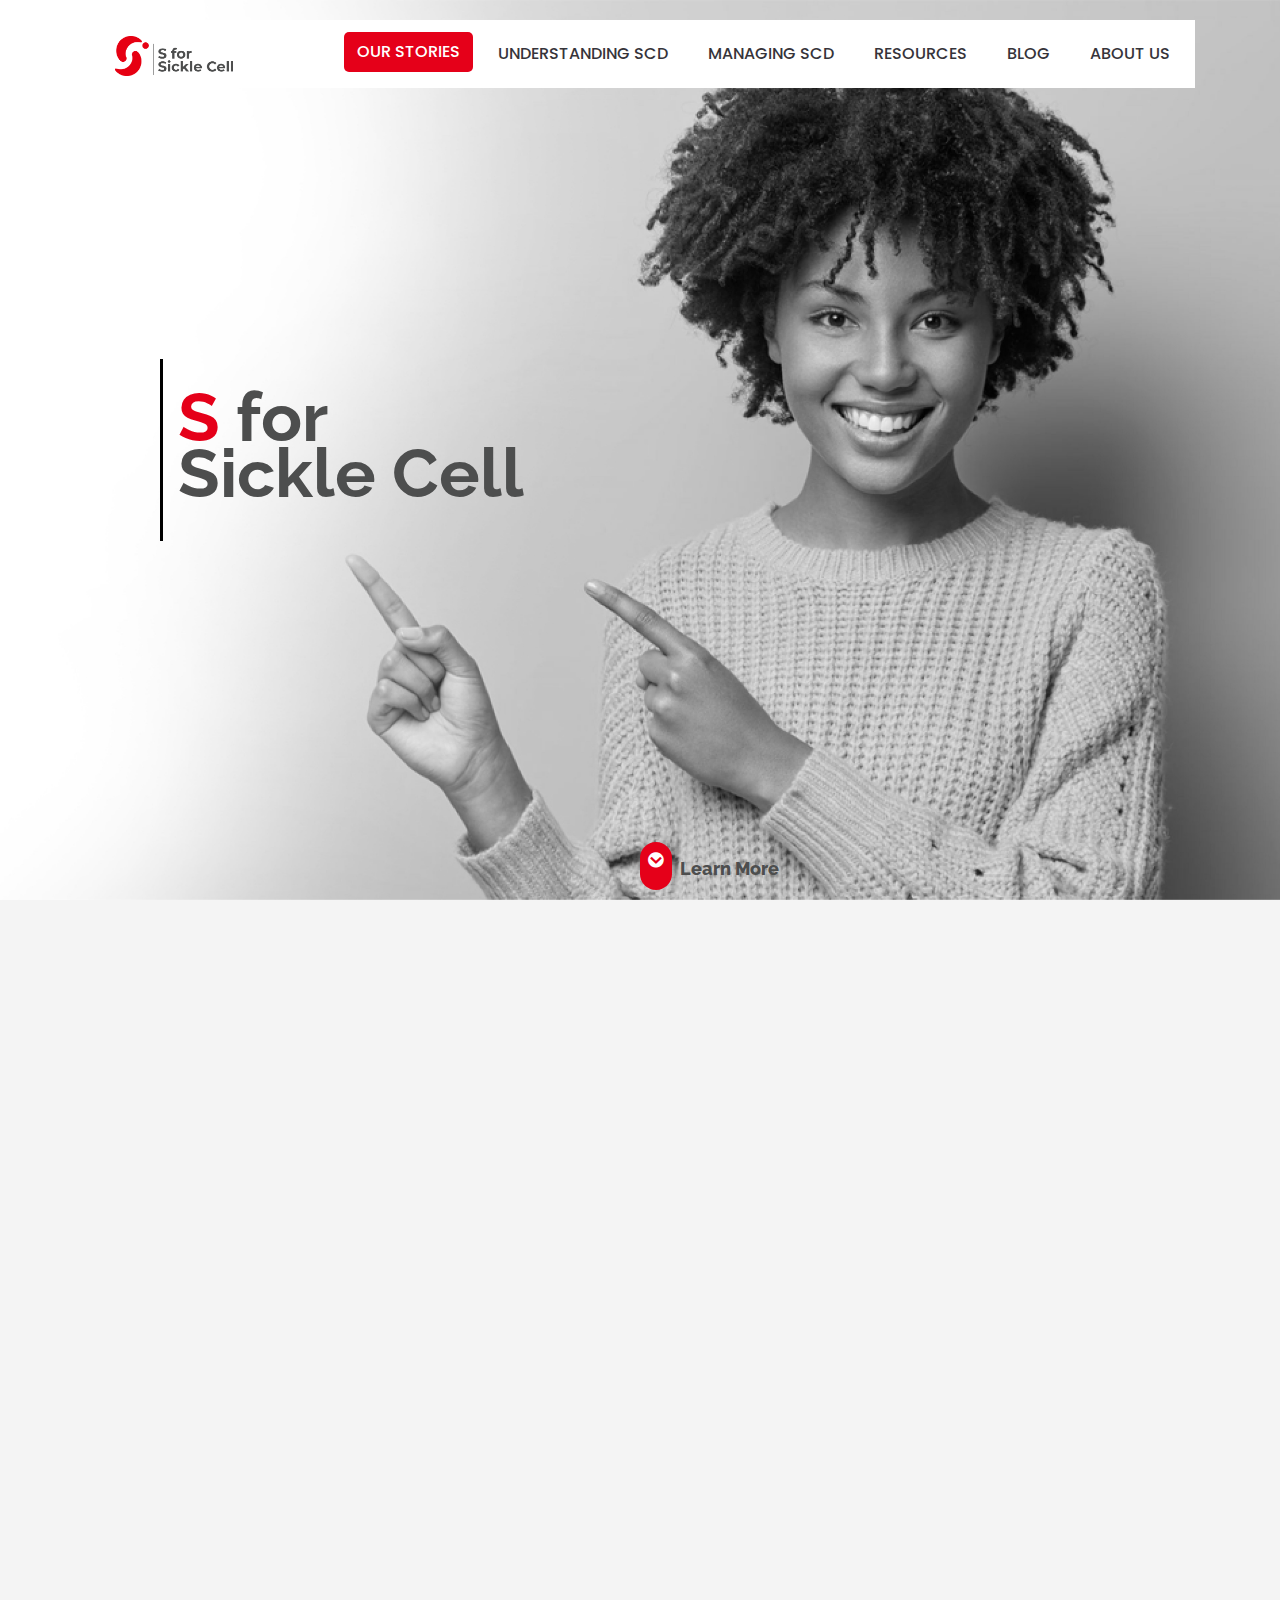
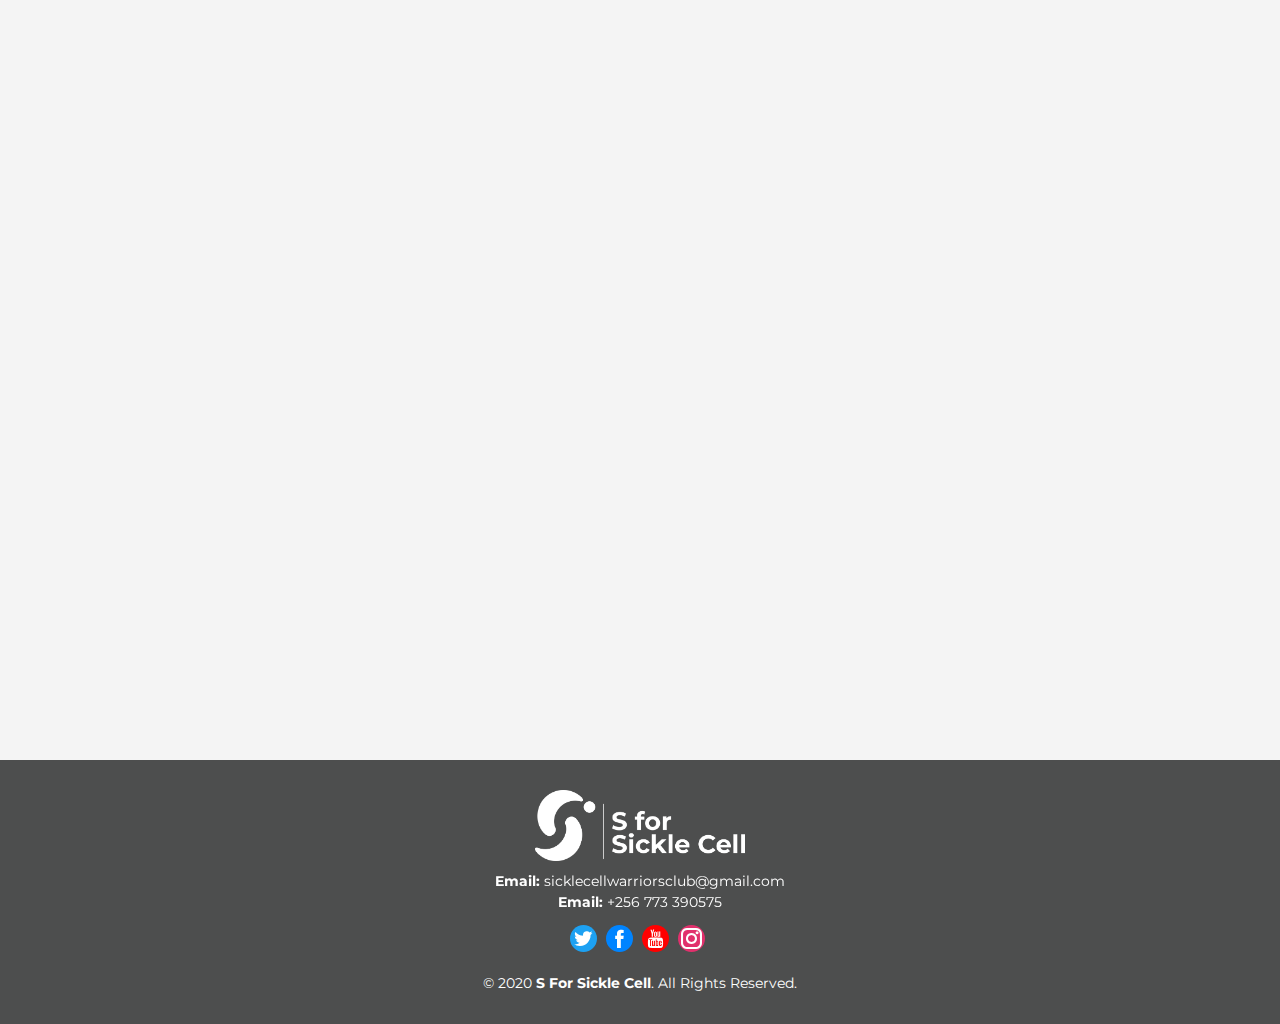
==== index.html @ 808633db "Ready" ====
<!DOCTYPE html>
<html lang="en">

<head>
  <meta charset="utf-8">
  <meta content="width=device-width, initial-scale=1.0" name="viewport">

  <title>S For Sickle Cell - Home</title>
  <meta content="" name="descriptison">
  <meta content="" name="keywords">

  <!-- Favicons -->
  <link href="assets/img/logo s-red.png" rel="icon">
  <link href="assets/img/logo s-red.png" rel="apple-touch-icon">

  <!-- Google Fonts -->
  <link href="https://fonts.googleapis.com/css?family=Open+Sans:300,300i,400,400i,600,600i,700,700i|Raleway:300,300i,400,400i,500,500i,600,600i,700,700i|Poppins:300,300i,400,400i,500,500i,600,600i,700,700i" rel="stylesheet">
  <link rel="preconnect" href="https://fonts.gstatic.com">
<link href="https://fonts.googleapis.com/css2?family=Montserrat&display=swap" rel="stylesheet">

  <!-- Vendor CSS Files -->
  <link href="assets/vendor/bootstrap/css/bootstrap.min.css" rel="stylesheet">
  <link href="assets/vendor/icofont/icofont.min.css" rel="stylesheet">
  <link href="assets/vendor/owl.carousel/assets/owl.carousel.min.css" rel="stylesheet">
  <link href="assets/vendor/boxicons/css/boxicons.min.css" rel="stylesheet">
  <link href="assets/vendor/venobox/venobox.css" rel="stylesheet">
  <link href="assets/vendor/aos/aos.css" rel="stylesheet">

  <!-- Template Main CSS File -->
  <link href="assets/css/style.css" rel="stylesheet">

</head>

<body>

  <!-- ======= Header ======= -->
  <header id="header" class="fixed-top d-flex align-items-center">
    <div class="container">
      <div class="header-container d-flex align-items-center">
        <div class="logo mr-auto">
          <!-- <h1 class="text-light"><a href="index.html"><span>Mkozi</span></a></h1> -->
          <!-- Uncomment below if you prefer to use an image logo -->
          <a href="index.html"><img src="assets/img/colour logo.png" alt="" class="img-fluid"></a>
        </div>

        <nav class="nav-menu d-none d-lg-block">
          <ul>
            <li class="active"><a href="index.html">Our Stories</a></li>
            <li><a href="understanding.html">Understanding SCD</a></li>
            <li><a href="managing.html">Managing SCD</a></li>
            <li><a href="resources.html">Resources</a></li>
            <li><a href="blog.html">Blog</a></li>
            <li><a href="about.html">About Us</a></li>            
          </ul>
        </nav><!-- .nav-menu -->
      </div><!-- End Header Container -->
    </div>
  </header><!-- End Header -->

  <!-- ======= Hero Section ======= -->
  <section id="hero" class="d-flex align-items-center">
    <div class="container d-flex flex-column align-items-left hero-title" data-aos="zoom-in" data-aos-delay="100">
      <h1><span style="color: #e50019;">S</span> for <br> Sickle Cell</h1>            
    </div>
    <h2>Learn More</h2>
    <a href="#our-story" class="btn-about text-center"><i class="icofont-circled-down"></i></a>
  </section><!-- End Hero -->

  <!-- ======= Stories Section ======= -->
  <section id="our-story" class="our-story">
    <div class="container" data-aos="fade-up">

      <div class="section-title">
        <h2>Our <br>Stories</h2>        
      </div>

     <div class="row">
       <div class="col-lg-4">
          <div class="card card-flip h-100">
              <div class="card-front text-white ">
                  <div class="card-body">                  
                      <img src="assets/img/Mask Group 43-cm.jpg" alt="">
                  </div>
              </div>
              <div class="card-back bg-white">
                  <div class="card-body">
                      <h3 class="card-title">Benjamin Madewo</h3>
                      <p class="card-text">Sickle cell is not always talked about.
                         Which means that sometimes even people who have it don’t 
                         know things about how their blood carries oxygen, why they 
                         get tired or feel pain. Here we summarize the…</p>
                      <a href="#" class="btn btn-outline-danger">Read More</a>
                      <a href="https://youtu.be/WWcG9gKqMuQ" class="venobox play-btn mb-4" data-vbtype="video"
                      data-autoplay="true"></a>
                      <p class="card-text text-center" style="text-decoration: underline;">Watch full story</p>
                  </div>
              </div>
          </div>
       </div>

       <div class="col-lg-4">
        <div class="card card-flip h-100">
            <div class="card-front text-white ">
                <div class="card-body">                  
                    <img src="assets/img/Mask Group 54-cm.jpg" alt="">
                </div>
            </div>
            <div class="card-back bg-white">
                <div class="card-body">
                    <h3 class="card-title">Back</h3>
                    <p class="card-text">Suprise this one has more more more more content on the back!</p>
                    <a href="#" class="btn btn-outline-danger">Read More</a>
                    <a href="https://youtu.be/WWcG9gKqMuQ" class="venobox play-btn mb-4" data-vbtype="video"
                      data-autoplay="true"></a>
                      <p class="card-text text-center" style="text-decoration: underline;">Watch full story</p>
                </div>
            </div>
        </div>
     </div>

          <div class="col-lg-4">
            <div class="card card-flip h-100">
                <div class="card-front text-white ">
                    <div class="card-body">                  
                        <img src="assets/img/Mask Group 48-cm.jpg" alt="">
                    </div>
                </div>
                <div class="card-back bg-white">
                    <div class="card-body">
                        <h3 class="card-title">Back</h3>
                        <p class="card-text">Suprise this one has more more more more content on the back!</p>
                        <a href="#" class="btn btn-outline-danger">Read More</a>
                        <a href="https://youtu.be/WWcG9gKqMuQ" class="venobox play-btn mb-4" data-vbtype="video"
                      data-autoplay="true"></a>
                      <p class="card-text text-center" style="text-decoration: underline;">Watch full story</p>
                    </div>
                </div>
            </div>
        </div>

            <div class="col-lg-4">
              <div class="card card-flip h-100">
                  <div class="card-front text-white ">
                      <div class="card-body">                  
                          <img src="assets/img/Mask Group 49-cm.jpg" alt="">
                      </div>
                  </div>
                  <div class="card-back bg-white">
                      <div class="card-body">
                          <h3 class="card-title">Back</h3>
                          <p class="card-text">Suprise this one has more more more more content on the back!</p>
                          <a href="#" class="btn btn-outline-danger">Read More</a>
                          <a href="https://youtu.be/WWcG9gKqMuQ" class="venobox play-btn mb-4" data-vbtype="video"
                      data-autoplay="true"></a>
                      <p class="card-text text-center" style="text-decoration: underline;">Watch full story</p>
                      </div>
                  </div>
              </div>
          </div>

          <div class="col-lg-4">
            <div class="card card-flip h-100">
                <div class="card-front text-white ">
                    <div class="card-body">                  
                        <img src="assets/img/Mask Group 46-cm.jpg" alt="">
                    </div>
                </div>
                <div class="card-back bg-white">
                    <div class="card-body">
                        <h3 class="card-title">Back</h3>
                        <p class="card-text">Suprise this one has more more more more content on the back!</p>
                        <a href="#" class="btn btn-outline-danger">Read More</a>
                        <a href="https://youtu.be/WWcG9gKqMuQ" class="venobox play-btn mb-4" data-vbtype="video"
                      data-autoplay="true"></a>
                      <p class="card-text text-center" style="text-decoration: underline;">Watch full story</p>
                    </div>
                </div>
            </div>
         </div>






     </div>


    </div>
  </section><!-- End Portfolio Section -->

  <!-- ======= Footer ======= -->
  <footer id="footer">
    <div class="container">
      <div class="footer-top">
        <div class="row justify-content-center">
          <div class="col-lg-4 col-sm-12">
            <img src="assets/img/White logo.png" alt="">
          </div>
        </div>

        <div class="row justify-content-center">
          <div class="col-lg-4 col-sm-12">
            <p><strong>Email:</strong> sicklecellwarriorsclub@gmail.com <br> 
              <strong>Email:</strong> +256 773 390575
            </p>        
          </div>
        </div>

        <div class="row justify-content-center">
          <div class="col-lg-4 col-sm-12">
            <i class="icofont-twitter"></i>
            <i class="icofont-facebook"></i>
            <i class="icofont-youtube"></i>
            <i class="icofont-instagram"></i>
          </div>
        </div>
        <br>
      </div>
      <div class="copyright">
        &copy; 2020 <strong><span>S For Sickle Cell</span></strong>. All Rights Reserved.
      </div>
      
    </div>
  </footer><!-- End  Footer -->

  <div id="preloader"></div>
  <a href="#" class="back-to-top"><i class="bx bx-up-arrow-alt"></i></a>

  <!-- Vendor JS Files -->
  <script src="assets/vendor/jquery/jquery.min.js"></script>
  <script src="assets/vendor/bootstrap/js/bootstrap.bundle.min.js"></script>
  <script src="assets/vendor/jquery.easing/jquery.easing.min.js"></script>
  <script src="assets/vendor/php-email-form/validate.js"></script>
  <script src="assets/vendor/waypoints/jquery.waypoints.min.js"></script>
  <script src="assets/vendor/counterup/counterup.min.js"></script>
  <script src="assets/vendor/owl.carousel/owl.carousel.min.js"></script>
  <script src="assets/vendor/isotope-layout/isotope.pkgd.min.js"></script>
  <script src="assets/vendor/venobox/venobox.min.js"></script>
  <script src="assets/vendor/aos/aos.js"></script>

  <!-- Template Main JS File -->
  <script src="assets/js/main.js"></script>

  <!--Start of Tawk.to Script-->
<script type="text/javascript">
  var Tawk_API=Tawk_API||{}, Tawk_LoadStart=new Date();
  (function(){
  var s1=document.createElement("script"),s0=document.getElementsByTagName("script")[0];
  s1.async=true;
  s1.src='https://embed.tawk.to/60366c151c1c2a130d61fd31/1eva9ceed';
  s1.charset='UTF-8';
  s1.setAttribute('crossorigin','*');
  s0.parentNode.insertBefore(s1,s0);
  })();
  </script>
  <!--End of Tawk.to Script-->

</body>

</html>
---- assets/vendor/venobox/venobox.css ----
/* ------ venobox.css --------*/
.vbox-overlay *, .vbox-overlay *:before, .vbox-overlay *:after{
    -webkit-backface-visibility: hidden;
    -webkit-box-sizing:border-box;
    -moz-box-sizing:border-box;
    box-sizing:border-box;
}
.vbox-overlay * { 
    -webkit-backface-visibility: visible;
    backface-visibility: visible;
}
.vbox-overlay{
    display: -webkit-flex;
    display: flex;
    -webkit-flex-direction: column;
    flex-direction: column;
    -webkit-justify-content: center;
    justify-content: center;
    -webkit-align-items: center;
    align-items: center;
    position: fixed;
    left: 0;
    top: 0;
    bottom: 0;
    right: 0;
    z-index: 999999;
}

/* ----- navigation ----- */
.vbox-title{
    width: 100%;
    height: 40px;
    float: left;
    text-align: center;
    line-height: 28px;
    font-size: 12px;
    padding: 6px 50px;
    overflow: hidden;
    position: fixed;
    display: none;
    left: 0;
    z-index: 89;
}
.vbox-close{
    cursor: pointer;
    position: fixed;
    top: -1px;
    right: 0;
    width: 50px;
    height: 40px;
    padding: 6px;
    display: block;
    background-position:10px center;
    overflow: hidden;
    font-size: 24px;
    line-height: 1;
    text-align: center;
    z-index: 99;
}
.vbox-left{
    cursor: pointer;
    position: fixed;
    left: 0;
    height: 40px;
    overflow: hidden;
    line-height: 28px;
    font-size: 12px;
    z-index: 99;
    display: flex;
    align-items:center;
}
.vbox-num{
    display: inline-block;
    margin: 6px 0 6px 15px;
}
/* ----- Social share ----- */
.vbox-share{
    line-height: 28px;
    font-size: 12px;
    overflow: hidden;
    position: fixed;
    left: 0;
    z-index: 98;
    display: flex;
    align-items:center;
    justify-content: center;
    width: 100%;
    text-align: center;
}
.vbox-share svg{
    max-height: 28px;
    width: 28px;
    z-index: 10;
    margin-left: 12px;
    margin-top: 6px;
    margin-bottom: 6px;
    vertical-align: middle;
}


/* ----- navigation ARROWS ----- */
.vbox-next, .vbox-prev{
    position: fixed;
    top: 50%;
    margin-top: -15px;
    overflow: hidden;
    cursor: pointer;
    display: block;
    width: 45px;
    height: 45px;
    z-index: 99;
}
.vbox-next span, .vbox-prev span{
    position: relative;
    width: 20px;
    height: 20px;
    border: 2px solid transparent;
    border-top-color: #B6B6B6;
    border-right-color: #B6B6B6;
    text-indent: -100px;
    position: absolute;
    top: 8px;
    display: block;
}
.vbox-prev{
    left: 15px;
}
.vbox-next{
    right: 15px;
}
.vbox-prev span{
    left: 10px;
    -ms-transform: rotate(-135deg);
    -webkit-transform: rotate(-135deg);
    transform: rotate(-135deg);
}
.vbox-next span{
    -ms-transform: rotate(45deg);
    -webkit-transform: rotate(45deg);
    transform: rotate(45deg);
    right: 10px;
}
/* ------- inline window ------ */
.vbox-inline{
    width: 420px;
    height: 315px;
    height: 70vh;
    padding: 10px;
    background: #fff;
    margin: 0 auto;
    overflow: auto;
    text-align: left;
}
/* ------- Video & iFrames window ------ */
.venoframe{
    max-width: 100%;
    width: 100%;
    border: none;
    width: 100%;
    height: 260px;
    height: 70vh;
}
.venoframe.vbvid{
    height: 260px;
}
@media (min-width: 768px) {
    .venoframe, .vbox-inline{
        width: 90%;
        height: 360px;
        height: 70vh;
    }
    .venoframe.vbvid{
        width: 640px;
        height: 360px;
    }
}
@media (min-width: 992px) {
    .venoframe, .vbox-inline{
        max-width: 1200px;
        width: 80%;
        height: 540px;
        height: 70vh;
    }
    .venoframe.vbvid{
        width: 960px;
        height: 540px;
    }
}
/* 
Please do NOT edit this part! 
or at least read this note: http://i.imgur.com/7C0ws9e.gif
*/
.vbox-open{
    overflow: hidden;
}
.vbox-container{
    position: absolute;
    left: 0;
    right: 0;
    top: 0;
    bottom: 0;
    overflow-x: hidden;
    overflow-y: scroll;
    overflow-scrolling: touch;
    -webkit-overflow-scrolling: touch;
    z-index: 20;
    max-height: 100%;

}

.vbox-content{
    text-align: center;
    float: left;
    width: 100%;
    position: relative;
    overflow: hidden;
    padding: 20px 4%;
}
.vbox-container img{
    max-width: 100%;
    height: auto;
}
.vbox-figlio{
    box-shadow: 0 0 12px rgba(0,0,0,0.19), 0 6px 6px rgba(0,0,0,0.23);
    max-width: 100%;
    text-align: initial;
}
img.vbox-figlio{
    -webkit-user-select: none;
-khtml-user-select: none;
-moz-user-select: none;
-o-user-select: none;
user-select: none;
}
.vbox-content.swipe-left{
    margin-left: -200px !important;
}
.vbox-content.swipe-right{
    margin-left: 200px !important;
}
.vbox-animated{
    webkit-transition: margin 300ms ease-out;
    transition: margin 300ms ease-out;
}

/* ---------- preloader ----------
 * SPINKIT 
 * http://tobiasahlin.com/spinkit/
-------------------------------- */
.sk-double-bounce,.sk-rotating-plane{width:40px;height:40px;margin:40px auto}.sk-rotating-plane{background-color:#333;-webkit-animation:sk-rotatePlane 1.2s infinite ease-in-out;animation:sk-rotatePlane 1.2s infinite ease-in-out}@-webkit-keyframes sk-rotatePlane{0%{-webkit-transform:perspective(120px) rotateX(0) rotateY(0);transform:perspective(120px) rotateX(0) rotateY(0)}50%{-webkit-transform:perspective(120px) rotateX(-180.1deg) rotateY(0);transform:perspective(120px) rotateX(-180.1deg) rotateY(0)}100%{-webkit-transform:perspective(120px) rotateX(-180deg) rotateY(-179.9deg);transform:perspective(120px) rotateX(-180deg) rotateY(-179.9deg)}}@keyframes sk-rotatePlane{0%{-webkit-transform:perspective(120px) rotateX(0) rotateY(0);transform:perspective(120px) rotateX(0) rotateY(0)}50%{-webkit-transform:perspective(120px) rotateX(-180.1deg) rotateY(0);transform:perspective(120px) rotateX(-180.1deg) rotateY(0)}100%{-webkit-transform:perspective(120px) rotateX(-180deg) rotateY(-179.9deg);transform:perspective(120px) rotateX(-180deg) rotateY(-179.9deg)}}.sk-double-bounce{position:relative}.sk-double-bounce .sk-child{width:100%;height:100%;border-radius:50%;background-color:#333;opacity:.6;position:absolute;top:0;left:0;-webkit-animation:sk-doubleBounce 2s infinite ease-in-out;animation:sk-doubleBounce 2s infinite ease-in-out}.sk-chasing-dots .sk-child,.sk-spinner-pulse,.sk-three-bounce .sk-child{background-color:#333;border-radius:100%}.sk-double-bounce .sk-double-bounce2{-webkit-animation-delay:-1s;animation-delay:-1s}@-webkit-keyframes sk-doubleBounce{0%,100%{-webkit-transform:scale(0);transform:scale(0)}50%{-webkit-transform:scale(1);transform:scale(1)}}@keyframes sk-doubleBounce{0%,100%{-webkit-transform:scale(0);transform:scale(0)}50%{-webkit-transform:scale(1);transform:scale(1)}}.sk-wave{margin:40px auto;width:50px;height:40px;text-align:center;font-size:10px}.sk-wave .sk-rect{background-color:#333;height:100%;width:6px;display:inline-block;-webkit-animation:sk-waveStretchDelay 1.2s infinite ease-in-out;animation:sk-waveStretchDelay 1.2s infinite ease-in-out}.sk-wave .sk-rect1{-webkit-animation-delay:-1.2s;animation-delay:-1.2s}.sk-wave .sk-rect2{-webkit-animation-delay:-1.1s;animation-delay:-1.1s}.sk-wave .sk-rect3{-webkit-animation-delay:-1s;animation-delay:-1s}.sk-wave .sk-rect4{-webkit-animation-delay:-.9s;animation-delay:-.9s}.sk-wave .sk-rect5{-webkit-animation-delay:-.8s;animation-delay:-.8s}@-webkit-keyframes sk-waveStretchDelay{0%,100%,40%{-webkit-transform:scaleY(.4);transform:scaleY(.4)}20%{-webkit-transform:scaleY(1);transform:scaleY(1)}}@keyframes sk-waveStretchDelay{0%,100%,40%{-webkit-transform:scaleY(.4);transform:scaleY(.4)}20%{-webkit-transform:scaleY(1);transform:scaleY(1)}}.sk-wandering-cubes{margin:40px auto;width:40px;height:40px;position:relative}.sk-wandering-cubes .sk-cube{background-color:#333;width:10px;height:10px;position:absolute;top:0;left:0;-webkit-animation:sk-wanderingCube 1.8s ease-in-out -1.8s infinite both;animation:sk-wanderingCube 1.8s ease-in-out -1.8s infinite both}.sk-chasing-dots,.sk-spinner-pulse{width:40px;height:40px;margin:40px auto}.sk-wandering-cubes .sk-cube2{-webkit-animation-delay:-.9s;animation-delay:-.9s}@-webkit-keyframes sk-wanderingCube{0%{-webkit-transform:rotate(0);transform:rotate(0)}25%{-webkit-transform:translateX(30px) rotate(-90deg) scale(.5);transform:translateX(30px) rotate(-90deg) scale(.5)}50%{-webkit-transform:translateX(30px) translateY(30px) rotate(-179deg);transform:translateX(30px) translateY(30px) rotate(-179deg)}50.1%{-webkit-transform:translateX(30px) translateY(30px) rotate(-180deg);transform:translateX(30px) translateY(30px) rotate(-180deg)}75%{-webkit-transform:translateX(0) translateY(30px) rotate(-270deg) scale(.5);transform:translateX(0) translateY(30px) rotate(-270deg) scale(.5)}100%{-webkit-transform:rotate(-360deg);transform:rotate(-360deg)}}@keyframes sk-wanderingCube{0%{-webkit-transform:rotate(0);transform:rotate(0)}25%{-webkit-transform:translateX(30px) rotate(-90deg) scale(.5);transform:translateX(30px) rotate(-90deg) scale(.5)}50%{-webkit-transform:translateX(30px) translateY(30px) rotate(-179deg);transform:translateX(30px) translateY(30px) rotate(-179deg)}50.1%{-webkit-transform:translateX(30px) translateY(30px) rotate(-180deg);transform:translateX(30px) translateY(30px) rotate(-180deg)}75%{-webkit-transform:translateX(0) translateY(30px) rotate(-270deg) scale(.5);transform:translateX(0) translateY(30px) rotate(-270deg) scale(.5)}100%{-webkit-transform:rotate(-360deg);transform:rotate(-360deg)}}.sk-spinner-pulse{-webkit-animation:sk-pulseScaleOut 1s infinite ease-in-out;animation:sk-pulseScaleOut 1s infinite ease-in-out}@-webkit-keyframes sk-pulseScaleOut{0%{-webkit-transform:scale(0);transform:scale(0)}100%{-webkit-transform:scale(1);transform:scale(1);opacity:0}}@keyframes sk-pulseScaleOut{0%{-webkit-transform:scale(0);transform:scale(0)}100%{-webkit-transform:scale(1);transform:scale(1);opacity:0}}.sk-chasing-dots{position:relative;text-align:center;-webkit-animation:sk-chasingDotsRotate 2s infinite linear;animation:sk-chasingDotsRotate 2s infinite linear}.sk-chasing-dots .sk-child{width:60%;height:60%;display:inline-block;position:absolute;top:0;-webkit-animation:sk-chasingDotsBounce 2s infinite ease-in-out;animation:sk-chasingDotsBounce 2s infinite ease-in-out}.sk-chasing-dots .sk-dot2{top:auto;bottom:0;-webkit-animation-delay:-1s;animation-delay:-1s}@-webkit-keyframes sk-chasingDotsRotate{100%{-webkit-transform:rotate(360deg);transform:rotate(360deg)}}@keyframes sk-chasingDotsRotate{100%{-webkit-transform:rotate(360deg);transform:rotate(360deg)}}@-webkit-keyframes sk-chasingDotsBounce{0%,100%{-webkit-transform:scale(0);transform:scale(0)}50%{-webkit-transform:scale(1);transform:scale(1)}}@keyframes sk-chasingDotsBounce{0%,100%{-webkit-transform:scale(0);transform:scale(0)}50%{-webkit-transform:scale(1);transform:scale(1)}}.sk-three-bounce{margin:40px auto;width:80px;text-align:center}.sk-three-bounce .sk-child{width:20px;height:20px;display:inline-block;-webkit-animation:sk-three-bounce 1.4s ease-in-out 0s infinite both;animation:sk-three-bounce 1.4s ease-in-out 0s infinite both}.sk-circle .sk-child:before,.sk-fading-circle .sk-circle:before{display:block;border-radius:100%;content:'';background-color:#333}.sk-three-bounce .sk-bounce1{-webkit-animation-delay:-.32s;animation-delay:-.32s}.sk-three-bounce .sk-bounce2{-webkit-animation-delay:-.16s;animation-delay:-.16s}@-webkit-keyframes sk-three-bounce{0%,100%,80%{-webkit-transform:scale(0);transform:scale(0)}40%{-webkit-transform:scale(1);transform:scale(1)}}@keyframes sk-three-bounce{0%,100%,80%{-webkit-transform:scale(0);transform:scale(0)}40%{-webkit-transform:scale(1);transform:scale(1)}}.sk-circle{margin:40px auto;width:40px;height:40px;position:relative}.sk-circle .sk-child{width:100%;height:100%;position:absolute;left:0;top:0}.sk-circle .sk-child:before{margin:0 auto;width:15%;height:15%;-webkit-animation:sk-circleBounceDelay 1.2s infinite ease-in-out both;animation:sk-circleBounceDelay 1.2s infinite ease-in-out both}.sk-circle .sk-circle2{-webkit-transform:rotate(30deg);-ms-transform:rotate(30deg);transform:rotate(30deg)}.sk-circle .sk-circle3{-webkit-transform:rotate(60deg);-ms-transform:rotate(60deg);transform:rotate(60deg)}.sk-circle .sk-circle4{-webkit-transform:rotate(90deg);-ms-transform:rotate(90deg);transform:rotate(90deg)}.sk-circle .sk-circle5{-webkit-transform:rotate(120deg);-ms-transform:rotate(120deg);transform:rotate(120deg)}.sk-circle .sk-circle6{-webkit-transform:rotate(150deg);-ms-transform:rotate(150deg);transform:rotate(150deg)}.sk-circle .sk-circle7{-webkit-transform:rotate(180deg);-ms-transform:rotate(180deg);transform:rotate(180deg)}.sk-circle .sk-circle8{-webkit-transform:rotate(210deg);-ms-transform:rotate(210deg);transform:rotate(210deg)}.sk-circle .sk-circle9{-webkit-transform:rotate(240deg);-ms-transform:rotate(240deg);transform:rotate(240deg)}.sk-circle .sk-circle10{-webkit-transform:rotate(270deg);-ms-transform:rotate(270deg);transform:rotate(270deg)}.sk-circle .sk-circle11{-webkit-transform:rotate(300deg);-ms-transform:rotate(300deg);transform:rotate(300deg)}.sk-circle .sk-circle12{-webkit-transform:rotate(330deg);-ms-transform:rotate(330deg);transform:rotate(330deg)}.sk-circle .sk-circle2:before{-webkit-animation-delay:-1.1s;animation-delay:-1.1s}.sk-circle .sk-circle3:before{-webkit-animation-delay:-1s;animation-delay:-1s}.sk-circle .sk-circle4:before{-webkit-animation-delay:-.9s;animation-delay:-.9s}.sk-circle .sk-circle5:before{-webkit-animation-delay:-.8s;animation-delay:-.8s}.sk-circle .sk-circle6:before{-webkit-animation-delay:-.7s;animation-delay:-.7s}.sk-circle .sk-circle7:before{-webkit-animation-delay:-.6s;animation-delay:-.6s}.sk-circle .sk-circle8:before{-webkit-animation-delay:-.5s;animation-delay:-.5s}.sk-circle .sk-circle9:before{-webkit-animation-delay:-.4s;animation-delay:-.4s}.sk-circle .sk-circle10:before{-webkit-animation-delay:-.3s;animation-delay:-.3s}.sk-circle .sk-circle11:before{-webkit-animation-delay:-.2s;animation-delay:-.2s}.sk-circle .sk-circle12:before{-webkit-animation-delay:-.1s;animation-delay:-.1s}@-webkit-keyframes sk-circleBounceDelay{0%,100%,80%{-webkit-transform:scale(0);transform:scale(0)}40%{-webkit-transform:scale(1);transform:scale(1)}}@keyframes sk-circleBounceDelay{0%,100%,80%{-webkit-transform:scale(0);transform:scale(0)}40%{-webkit-transform:scale(1);transform:scale(1)}}.sk-cube-grid{width:40px;height:40px;margin:40px auto}.sk-cube-grid .sk-cube{width:33.33%;height:33.33%;background-color:#333;float:left;-webkit-animation:sk-cubeGridScaleDelay 1.3s infinite ease-in-out;animation:sk-cubeGridScaleDelay 1.3s infinite ease-in-out}.sk-cube-grid .sk-cube1{-webkit-animation-delay:.2s;animation-delay:.2s}.sk-cube-grid .sk-cube2{-webkit-animation-delay:.3s;animation-delay:.3s}.sk-cube-grid .sk-cube3{-webkit-animation-delay:.4s;animation-delay:.4s}.sk-cube-grid .sk-cube4{-webkit-animation-delay:.1s;animation-delay:.1s}.sk-cube-grid .sk-cube5{-webkit-animation-delay:.2s;animation-delay:.2s}.sk-cube-grid .sk-cube6{-webkit-animation-delay:.3s;animation-delay:.3s}.sk-cube-grid .sk-cube7{-webkit-animation-delay:0ms;animation-delay:0ms}.sk-cube-grid .sk-cube8{-webkit-animation-delay:.1s;animation-delay:.1s}.sk-cube-grid .sk-cube9{-webkit-animation-delay:.2s;animation-delay:.2s}@-webkit-keyframes sk-cubeGridScaleDelay{0%,100%,70%{-webkit-transform:scale3D(1,1,1);transform:scale3D(1,1,1)}35%{-webkit-transform:scale3D(0,0,1);transform:scale3D(0,0,1)}}@keyframes sk-cubeGridScaleDelay{0%,100%,70%{-webkit-transform:scale3D(1,1,1);transform:scale3D(1,1,1)}35%{-webkit-transform:scale3D(0,0,1);transform:scale3D(0,0,1)}}.sk-fading-circle{margin:40px auto;width:40px;height:40px;position:relative}.sk-fading-circle .sk-circle{width:100%;height:100%;position:absolute;left:0;top:0}.sk-fading-circle .sk-circle:before{margin:0 auto;width:15%;height:15%;-webkit-animation:sk-circleFadeDelay 1.2s infinite ease-in-out both;animation:sk-circleFadeDelay 1.2s infinite ease-in-out both}.sk-fading-circle .sk-circle2{-webkit-transform:rotate(30deg);-ms-transform:rotate(30deg);transform:rotate(30deg)}.sk-fading-circle .sk-circle3{-webkit-transform:rotate(60deg);-ms-transform:rotate(60deg);transform:rotate(60deg)}.sk-fading-circle .sk-circle4{-webkit-transform:rotate(90deg);-ms-transform:rotate(90deg);transform:rotate(90deg)}.sk-fading-circle .sk-circle5{-webkit-transform:rotate(120deg);-ms-transform:rotate(120deg);transform:rotate(120deg)}.sk-fading-circle .sk-circle6{-webkit-transform:rotate(150deg);-ms-transform:rotate(150deg);transform:rotate(150deg)}.sk-fading-circle .sk-circle7{-webkit-transform:rotate(180deg);-ms-transform:rotate(180deg);transform:rotate(180deg)}.sk-fading-circle .sk-circle8{-webkit-transform:rotate(210deg);-ms-transform:rotate(210deg);transform:rotate(210deg)}.sk-fading-circle .sk-circle9{-webkit-transform:rotate(240deg);-ms-transform:rotate(240deg);transform:rotate(240deg)}.sk-fading-circle .sk-circle10{-webkit-transform:rotate(270deg);-ms-transform:rotate(270deg);transform:rotate(270deg)}.sk-fading-circle .sk-circle11{-webkit-transform:rotate(300deg);-ms-transform:rotate(300deg);transform:rotate(300deg)}.sk-fading-circle .sk-circle12{-webkit-transform:rotate(330deg);-ms-transform:rotate(330deg);transform:rotate(330deg)}.sk-fading-circle .sk-circle2:before{-webkit-animation-delay:-1.1s;animation-delay:-1.1s}.sk-fading-circle .sk-circle3:before{-webkit-animation-delay:-1s;animation-delay:-1s}.sk-fading-circle .sk-circle4:before{-webkit-animation-delay:-.9s;animation-delay:-.9s}.sk-fading-circle .sk-circle5:before{-webkit-animation-delay:-.8s;animation-delay:-.8s}.sk-fading-circle .sk-circle6:before{-webkit-animation-delay:-.7s;animation-delay:-.7s}.sk-fading-circle .sk-circle7:before{-webkit-animation-delay:-.6s;animation-delay:-.6s}.sk-fading-circle .sk-circle8:before{-webkit-animation-delay:-.5s;animation-delay:-.5s}.sk-fading-circle .sk-circle9:before{-webkit-animation-delay:-.4s;animation-delay:-.4s}.sk-fading-circle .sk-circle10:before{-webkit-animation-delay:-.3s;animation-delay:-.3s}.sk-fading-circle .sk-circle11:before{-webkit-animation-delay:-.2s;animation-delay:-.2s}.sk-fading-circle .sk-circle12:before{-webkit-animation-delay:-.1s;animation-delay:-.1s}@-webkit-keyframes sk-circleFadeDelay{0%,100%,39%{opacity:0}40%{opacity:1}}@keyframes sk-circleFadeDelay{0%,100%,39%{opacity:0}40%{opacity:1}}.sk-folding-cube{margin:40px auto;width:40px;height:40px;position:relative;-webkit-transform:rotateZ(45deg);transform:rotateZ(45deg)}.sk-folding-cube .sk-cube{float:left;width:50%;height:50%;position:relative;-webkit-transform:scale(1.1);-ms-transform:scale(1.1);transform:scale(1.1)}.sk-folding-cube .sk-cube:before{content:'';position:absolute;top:0;left:0;width:100%;height:100%;background-color:#333;-webkit-animation:sk-foldCubeAngle 2.4s infinite linear both;animation:sk-foldCubeAngle 2.4s infinite linear both;-webkit-transform-origin:100% 100%;-ms-transform-origin:100% 100%;transform-origin:100% 100%}.sk-folding-cube .sk-cube2{-webkit-transform:scale(1.1) rotateZ(90deg);transform:scale(1.1) rotateZ(90deg)}.sk-folding-cube .sk-cube3{-webkit-transform:scale(1.1) rotateZ(180deg);transform:scale(1.1) rotateZ(180deg)}.sk-folding-cube .sk-cube4{-webkit-transform:scale(1.1) rotateZ(270deg);transform:scale(1.1) rotateZ(270deg)}.sk-folding-cube .sk-cube2:before{-webkit-animation-delay:.3s;animation-delay:.3s}.sk-folding-cube .sk-cube3:before{-webkit-animation-delay:.6s;animation-delay:.6s}.sk-folding-cube .sk-cube4:before{-webkit-animation-delay:.9s;animation-delay:.9s}@-webkit-keyframes sk-foldCubeAngle{0%,10%{-webkit-transform:perspective(140px) rotateX(-180deg);transform:perspective(140px) rotateX(-180deg);opacity:0}25%,75%{-webkit-transform:perspective(140px) rotateX(0);transform:perspective(140px) rotateX(0);opacity:1}100%,90%{-webkit-transform:perspective(140px) rotateY(180deg);transform:perspective(140px) rotateY(180deg);opacity:0}}@keyframes sk-foldCubeAngle{0%,10%{-webkit-transform:perspective(140px) rotateX(-180deg);transform:perspective(140px) rotateX(-180deg);opacity:0}25%,75%{-webkit-transform:perspective(140px) rotateX(0);transform:perspective(140px) rotateX(0);opacity:1}100%,90%{-webkit-transform:perspective(140px) rotateY(180deg);transform:perspective(140px) rotateY(180deg);opacity:0}}
---- assets/css/style.css ----
/*--------------------------------------------------------------
# General
--------------------------------------------------------------*/
body {
  font-family: "Montserrat", sans-serif;
  color: #444444;
  background: #f4f4f4;
}

a {
  color: #e50019;
}

a:hover {
  color: #36343a;
  text-decoration: none;
}

h1,
h2,
h3,
h4,
h5,
h6 {
  font-family: "Raleway", sans-serif;
}

#main {
  margin-top: 50px;
}

@media (max-width: 992px) {
  #main {
    margin-top: 30px;
  }
}

/*--------------------------------------------------------------
# Preloader
--------------------------------------------------------------*/
#preloader {
  position: fixed;
  top: 0;
  left: 0;
  right: 0;
  bottom: 0;
  z-index: 9999;
  overflow: hidden;
  background: #fff;
}

#preloader:before {
  content: "";
  position: fixed;
  top: calc(50% - 30px);
  left: calc(50% - 30px);
  border: 6px solid #e50019;
  border-top-color: #dcf5f2;
  border-radius: 50%;
  width: 60px;
  height: 60px;
  -webkit-animation: animate-preloader 1s linear infinite;
  animation: animate-preloader 1s linear infinite;
}

@-webkit-keyframes animate-preloader {
  0% {
    transform: rotate(0deg);
  }
  100% {
    transform: rotate(360deg);
  }
}

@keyframes animate-preloader {
  0% {
    transform: rotate(0deg);
  }
  100% {
    transform: rotate(360deg);
  }
}

/*--------------------------------------------------------------
# Back to top button
--------------------------------------------------------------*/
.back-to-top {
  position: fixed;
  display: none;
  right: 30px;
  bottom: 125px;
  z-index: 99999;
}

.back-to-top i {
  display: flex;
  align-items: center;
  justify-content: center;
  font-size: 24px;
  width: 40px;
  height: 40px;
  border-radius: 50px;
  background: #e50019;
  color: #fff;
  transition: all 0.4s;
}

.back-to-top i:hover {
  background: #4d4e4e;
  color: #fff;
}

/*--------------------------------------------------------------
# Header
--------------------------------------------------------------*/
#header {
  transition: all 0.5s;
  z-index: 997;
  transition: all 0.5s;
  top: 20px;
}

#header .header-container {
  background: #fff;
}

#header.header-scrolled {
  background: #fff;
  box-shadow: 0px 2px 15px rgba(0, 0, 0, 0.1);
  top: 0;
}

#header .logo {
  overflow: hidden;
  padding: 16px 30px 12px 30px;
}

#header .logo h1 {
  font-size: 26px;
  padding: 0;
  line-height: 1;
  font-weight: 700;
  font-family: "Poppins", sans-serif;
}

#header .logo h1 a,
#header .logo h1 a:hover {
  color: #fff;
  text-decoration: none;
}

#header .logo img {
  padding: 0;
  margin: 0;
  max-height: 40px;
}

@media (max-width: 992px) {
  #header {
    box-shadow: 0px 2px 15px rgba(0, 0, 0, 0.1);
    top: 0;
    background: #fff;
  }
  #header.header-scrolled,
  #header .header-container {
    background: #fff;
  }
  #header .logo h1 {
    font-size: 24px;
  }
}

/*--------------------------------------------------------------
# Navigation Menu
--------------------------------------------------------------*/
/* Desktop Navigation */
.nav-menu,
.nav-menu * {
  margin: 0;
  padding: 0;
  list-style: none;
}

.nav-menu > ul > li {
  position: relative;
  white-space: nowrap;
  float: left;
}

.nav-menu a {
  display: block;
  position: relative;
  color: #36343a;
  padding: 10px 15px;
  transition: 0.3s;
  font-size: 16px;
  font-weight: 500;
  text-transform: uppercase;
  margin-right: 10px;
  font-family: "Poppins", sans-serif;
}

.nav-menu a:hover,
.nav-menu .active > a,
.nav-menu li:hover > a {
  background: #e50019;
  color: #fff;
  text-decoration: none;
  border-radius: 5px;
  padding: 8px 13px;
}

.nav-menu .get-started a {
  background: #e50019;
  color: #fff;
  border-radius: 50px;
  margin: 0 15px;
  padding: 10px 25px;
}

.nav-menu .get-started a:hover {
  background: #00805d;
  color: #fff;
}

.nav-menu .drop-down ul {
  display: block;
  position: absolute;
  left: 0;
  top: calc(100% + 30px);
  z-index: 99;
  opacity: 0;
  visibility: hidden;
  padding: 10px 0;
  background: #fff;
  box-shadow: 0px 0px 30px rgba(127, 137, 161, 0.25);
  transition: ease all 0.3s;
}

.nav-menu .drop-down:hover > ul {
  opacity: 1;
  top: 100%;
  visibility: visible;
}

.nav-menu .drop-down li {
  min-width: 180px;
  position: relative;
}

.nav-menu .drop-down ul a {
  padding: 10px 20px;
  font-weight: 500;
  text-transform: none;
  color: black;
}

.nav-menu .drop-down ul a:hover,
.nav-menu .drop-down ul .active > a,
.nav-menu .drop-down ul li:hover > a {
  color: #e50019;
}

.nav-menu .drop-down > a:after {
  content: "\ea99";
  font-family: IcoFont;
  padding-left: 5px;
}

.nav-menu .drop-down .drop-down ul {
  top: 0;
  left: calc(100% - 30px);
}

.nav-menu .drop-down .drop-down:hover > ul {
  opacity: 1;
  top: 0;
  left: 100%;
}

.nav-menu .drop-down .drop-down > a {
  padding-right: 35px;
}

.nav-menu .drop-down .drop-down > a:after {
  content: "\eaa0";
  font-family: IcoFont;
  position: absolute;
  right: 15px;
}

@media (max-width: 1366px) {
  .nav-menu .drop-down .drop-down ul {
    left: -90%;
  }
  .nav-menu .drop-down .drop-down:hover > ul {
    left: -100%;
  }
  .nav-menu .drop-down .drop-down > a:after {
    content: "\ea9d";
  }
}

/* Mobile Navigation */
.mobile-nav-toggle {
  position: fixed;
  right: 15px;
  top: 18px;
  z-index: 9998;
  border: 0;
  background: none;
  font-size: 24px;
  transition: all 0.4s;
  outline: none !important;
  line-height: 1;
  cursor: pointer;
  text-align: right;
}

.mobile-nav-toggle i {
  color: #4d4e4e;
}

.mobile-nav {
  position: fixed;
  top: 55px;
  right: 15px;
  bottom: 15px;
  left: 15px;
  z-index: 9999;
  overflow-y: auto;
  background: #fff;
  transition: ease-in-out 0.2s;
  opacity: 0;
  visibility: hidden;
  border-radius: 10px;
  padding: 10px 0;
}

.mobile-nav * {
  margin: 0;
  padding: 0;
  list-style: none;
}

.mobile-nav a {
  display: block;
  position: relative;
  color: #36343a;
  padding: 10px 20px;
  font-weight: 500;
  outline: none;
}

.mobile-nav a:hover,
.mobile-nav .active > a,
.mobile-nav li:hover > a {
  color: #e50019;
  text-decoration: none;
}

.mobile-nav .get-started {
  text-align: center;
}

.mobile-nav .get-started a {
  color: #fff;
  border-radius: 50px;
  margin: 0 15px;
  padding: 10px 25px;
  display: inline-block;
}

.mobile-nav .get-started a:hover {
  background: #00c28e;
  color: #fff;
}

.mobile-nav .drop-down > a:after {
  content: "\ea99";
  font-family: IcoFont;
  padding-left: 10px;
  position: absolute;
  right: 15px;
}

.mobile-nav .active.drop-down > a:after {
  content: "\eaa1";
}

.mobile-nav .drop-down > a {
  padding-right: 35px;
}

.mobile-nav .drop-down ul {
  display: none;
  overflow: hidden;
}

.mobile-nav .drop-down li {
  padding-left: 20px;
}

.mobile-nav-overly {
  width: 100%;
  height: 100%;
  z-index: 9997;
  top: 0;
  left: 0;
  position: fixed;
  background: rgba(29, 28, 31, 0.6);
  overflow: hidden;
  display: none;
  transition: ease-in-out 0.2s;
}

.mobile-nav-active {
  overflow: hidden;
}

.mobile-nav-active .mobile-nav {
  opacity: 1;
  visibility: visible;
}

.mobile-nav-active .mobile-nav-toggle i {
  color: #fff;
}

/*--------------------------------------------------------------
# Hero Section
--------------------------------------------------------------*/
#hero {
  width: 100%;
  height: 100vh;
  background: url("../img/hero-bg-cm.jpg") center right;
  background-size: cover;
}

.hero-about {
  width: 100% !important;
  height: 100vh !important;
  background: url("../img/understanding-cm.jpg") center right !important;
  background-size: cover !important;
}

.hero-managing {
  width: 100% !important;
  height: 100vh !important;
  background: url("../img/managing-cm.jpg") center right !important;
  background-size: cover !important;
}

.hero-about h1 {
  margin: 0 !important;
  font-size: 58px;
  font-weight: 900 !important;
  line-height: 56px;
  color: #000 !important;
  transform: translateY(-10px) !important;
}
.hero-managing h1 {
  margin: 0 !important;
  font-size: 58px;
  font-weight: 900 !important;
  line-height: 56px;
  color: #000 !important;
  transform: translateY(-10px) !important;
}

#hero .container {
  position: absolute;
  width: 75%;
  padding-top: 70px;
  position: relative;
  border-left: 3px solid black;
}

@media (max-width: 992px) {
  #hero .container {
    padding-top: 58px;
  }
}

#hero h1 {
  margin: 0;
  font-size: 68px;
  font-weight: 700;
  line-height: 56px;
  color: #4d4e4e;
  transform: translateY(-40px);
}

#hero h2 {
  color: #4d4e4e;
  margin-left: 40px;
  margin-bottom: 20px;
  font-size: 18px;
  font-weight: 800;
  position: absolute;
  left: 50%;
  right: 30%;
  bottom: 0;
}

.icofont-circled-down {
  position: absolute;
  left: 50%;
  margin-bottom: 10px;
  right: 50%;
  bottom: 0;
  font-size: 1.1rem;
  padding: 0;
  position: absolute;
  background: #e50019;
  color: white;
  padding-top: 10px;
  padding-bottom: 20px;
  padding-left: 7px;
  padding-right: 25px;
  border-radius: 50px;
}

#hero .btn-about:hover {
  background: #4d4e4e;
}

@media (min-width: 1024px) {
  #hero {
    background-attachment: fixed;
  }
}

@media (max-width: 992px) {
  #hero:before {
    content: "";
    background: rgba(255, 255, 255, 0.623);
    position: absolute;
    bottom: 0;
    top: 0;
    left: 0;
    right: 0;
  }
  #hero h1 {
    font-size: 48px;
    line-height: 36px;
  }

  #hero h2 {
    font-size: 18px;
    line-height: 24px;
  }
  #hero .container {
    transform: translateY(100px);
  }
}

@media (max-width: 748px) {
  .hero-about h1 {
    font-size: 34px !important;
    line-height: 26px;
  }

  .hero-managing h1 {
    font-size: 34px !important;
    line-height: 26px;
  }
}

/*--------------------------------------------------------------
# Sections General
--------------------------------------------------------------*/
section {
  padding: 60px 0;
}

.section-bg {
  background-color: #e7f8f6;
}

.section-title {
  padding-bottom: 30px;
}

.section-title h2 {
  padding-left: 20px;
  font-size: 42px;
  font-weight: 900px;
  text-transform: uppercase;
  margin-bottom: 20px;
  padding-bottom: 20px;
  position: relative;
  border-left: 3px solid #4d4e4e;
}

.section-title p {
  margin-bottom: 0;
}

@media (max-width: 748px) {
  .section-title h2 {
    font-size: 32px;
  }
}
/* =========================== */
/* Our Stories Section */
/* =========================== */
.our-story img {
  width: 100%;
  border-radius: 10px;
}

.our-story .card {
  border: none;
  padding: 0 !important;
  margin-bottom: 30px;
  background: none;
}

/*
flip card
*/
.card-flip > div {
  backface-visibility: hidden;
  transition: transform 300ms;
  transition-timing-function: linear;
  width: 100%;
  height: 100%;
  margin: 0;
  display: flex;
}

.card-front {
  transform: rotateY(0deg);
}

.card-back {
  transform: rotateY(180deg);
  position: absolute;
  top: 0;
}

.card-flip:hover .card-front {
  transform: rotateY(-180deg);
  border: none;
}

.card-flip:hover .card-back {
  border: 1px solid black;
  transform: rotateY(0deg);
}

/*--------------------------------------------------------------
# Cta
--------------------------------------------------------------*/
.cta {
  background: linear-gradient(rgba(0, 0, 0, 0.6), rgba(0, 0, 0, 0.6)),
    url("../img/bg-1.jpg") fixed center center;
  background-size: cover;
  padding: 80px 0;
}

.cta h3 {
  color: #fff;
  font-size: 28px;
  font-weight: 700;
}

.cta p {
  color: #fff;
}

.cta .cta-btn {
  font-family: "Raleway", sans-serif;
  text-transform: uppercase;
  font-weight: 500;
  font-size: 16px;
  letter-spacing: 1px;
  display: inline-block;
  padding: 8px 20px;
  border-radius: 2px;
  transition: 0.5s;
  margin: 10px;
  border: 2px solid #fff;
  color: #fff;
}

.cta .cta-btn:hover {
  background: #e50019;
  border: 2px solid #e50019;
}

@media (max-width: 1024px) {
  .cta {
    background-attachment: scroll;
  }
}

@media (min-width: 769px) {
  .cta .cta-btn-container {
    display: flex;
    align-items: center;
    justify-content: flex-end;
  }
}

/*--------------------------------------------------------------
# About
--------------------------------------------------------------*/
.hero-about img {
  width: 100%;
  max-height: 300px;
}

.about .content h3 {
  font-weight: 700;
  font-size: 26px;
  color: #555555;
}

.about h1 {
  font-weight: 1000;
  font-size: 4rem;
  color: #000;
}

@media (max-width: 748px) {
  .about h1 {
    font-size: 3rem;
  }
}
.about p {
  color: #000;
  text-align: center;
  font-size: 2.5rem;
}

.about .content ul {
  list-style: none;
  padding: 0;
}

.about .content ul li {
  padding-bottom: 10px;
}

.about .content ul i {
  font-size: 20px;
  padding-right: 2px;
  color: #e50019;
}

.about .content p:last-child {
  margin-bottom: 0;
}

/*--------------------------------------------------------------
# Skills
--------------------------------------------------------------*/
.skills .progress {
  height: 50px;
  display: block;
  background: none;
}

.skills .progress .skill {
  padding: 10px 0;
  margin: 0 0 6px 0;
  text-transform: uppercase;
  display: block;
  font-weight: 600;
  font-family: "Poppins", sans-serif;
  color: #222222;
}

.skills .progress .skill .val {
  float: right;
  font-style: normal;
}

.skills .progress-bar-wrap {
  background: #f3f3f3;
}

.skills .progress-bar {
  width: 1px;
  height: 10px;
  transition: 0.9s;
  background-color: #e50019;
}

/*--------------------------------------------------------------
# Facts
--------------------------------------------------------------*/
.facts .counters span {
  font-size: 48px;
  display: block;
  color: #e50019;
}

.facts .counters p {
  padding: 0;
  margin: 0 0 20px 0;
  font-family: "Raleway", sans-serif;
  font-size: 14px;
}

/*--------------------------------------------------------------
# Frequently Asked Questions
--------------------------------------------------------------*/
.faq .faq-list {
  padding: 0 100px;
}

.faq .faq-list ul {
  padding: 0;
  list-style: none;
}

.faq .faq-list li + li {
  margin-top: 15px;
}

.faq .faq-list li {
  padding: 20px;
  background: #fff;
  border-radius: 4px;
  position: relative;
}

.faq .faq-list a {
  display: block;
  position: relative;
  font-family: "Poppins", sans-serif;
  font-size: 16px;
  line-height: 24px;
  font-weight: 500;
  padding: 0 30px;
  outline: none;
}

.faq .faq-list .icon-help {
  font-size: 24px;
  position: absolute;
  right: 0;
  left: 20px;
  color: #e50019;
}

.faq .faq-list .icon-show,
.faq .faq-list .icon-close {
  font-size: 24px;
  position: absolute;
  right: 0;
  top: 0;
}

.faq .faq-list p {
  margin-bottom: 0;
  padding: 10px 0 0 0;
}

.faq .faq-list .icon-show {
  display: none;
}

.faq .faq-list a.collapsed {
  color: #343a40;
}

.faq .faq-list a.collapsed:hover {
  color: #e50019;
}

.faq .faq-list a.collapsed .icon-show {
  display: inline-block;
}

.faq .faq-list a.collapsed .icon-close {
  display: none;
}

@media (max-width: 1200px) {
  .faq .faq-list {
    padding: 0;
  }
}
/*--------------------------------------------------------------
# Portfolio
--------------------------------------------------------------*/
.portfolio .portfolio-item {
  margin-bottom: 30px;
}

.portfolio #portfolio-flters {
  padding: 0;
  margin: 0 auto 20px auto;
  list-style: none;
  text-align: center;
}

.portfolio #portfolio-flters li {
  cursor: pointer;
  display: inline-block;
  padding: 8px 16px 10px 16px;
  font-size: 13px;
  font-weight: 500;
  line-height: 1;
  text-transform: uppercase;
  color: #444444;
  margin-bottom: 5px;
  transition: all 0.3s ease-in-out;
  border-radius: 50px;
}

.portfolio #portfolio-flters li:hover,
.portfolio #portfolio-flters li.filter-active {
  color: #fff;
  background: #e50019;
}

.portfolio #portfolio-flters li:last-child {
  margin-right: 0;
}

.portfolio .portfolio-wrap {
  transition: 0.3s;
  position: relative;
  overflow: hidden;
  z-index: 1;
  background: rgba(34, 34, 34, 0.6);
}

.portfolio .portfolio-wrap::before {
  content: "";
  background: rgba(34, 34, 34, 0.6);
  position: absolute;
  left: 0;
  right: 0;
  top: 0;
  bottom: 0;
  transition: all ease-in-out 0.3s;
  z-index: 2;
  opacity: 0;
}

.portfolio .portfolio-wrap img {
  transition: all ease-in-out 0.3s;
}

.portfolio .portfolio-wrap .portfolio-info {
  opacity: 0;
  position: absolute;
  top: 0;
  left: 0;
  right: 0;
  bottom: 0;
  z-index: 3;
  transition: all ease-in-out 0.3s;
  display: flex;
  flex-direction: column;
  justify-content: flex-end;
  align-items: flex-start;
  padding: 20px;
}

.portfolio .portfolio-wrap .portfolio-info h4 {
  font-size: 20px;
  color: #fff;
  font-weight: 600;
}

.portfolio .portfolio-wrap .portfolio-info p {
  color: rgba(255, 255, 255, 0.7);
  font-size: 14px;
  text-transform: uppercase;
  padding: 0;
  margin: 0;
  font-style: italic;
}

.portfolio .portfolio-wrap .portfolio-links {
  text-align: center;
  z-index: 4;
}

.portfolio .portfolio-wrap .portfolio-links a {
  color: #fff;
  margin: 0 5px 0 0;
  font-size: 28px;
  display: inline-block;
  transition: 0.3s;
}

.portfolio .portfolio-wrap .portfolio-links a:hover {
  color: #78d9cd;
}

.portfolio .portfolio-wrap:hover::before {
  opacity: 1;
}

.portfolio .portfolio-wrap:hover img {
  transform: scale(1.2);
}

.portfolio .portfolio-wrap:hover .portfolio-info {
  opacity: 1;
}

/*--------------------------------------------------------------
# Portfolio Details
--------------------------------------------------------------*/
.portfolio-details {
  padding: 0;
}

.portfolio-details .portfolio-title {
  font-size: 26px;
  font-weight: 700;
  margin-bottom: 20px;
}

.portfolio-details .portfolio-details-carousel .owl-nav,
.portfolio-details .portfolio-details-carousel .owl-dots {
  margin-top: 5px;
  text-align: center;
}

.portfolio-details .portfolio-details-carousel .owl-dot {
  display: inline-block;
  margin: 0 5px;
  width: 12px;
  height: 12px;
  border-radius: 50%;
  background-color: #ddd !important;
}

.portfolio-details .portfolio-details-carousel .owl-dot.active {
  background-color: #e50019 !important;
}

.portfolio-details .portfolio-info {
  padding-top: 45px;
}

.portfolio-details .portfolio-info h3 {
  font-size: 22px;
  font-weight: 400;
  margin-bottom: 20px;
}

.portfolio-details .portfolio-info ul {
  list-style: none;
  padding: 0;
  font-size: 15px;
}

.portfolio-details .portfolio-info ul li + li {
  margin-top: 10px;
}

.portfolio-details .portfolio-info p {
  font-size: 15px;
  padding: 15px 0 0 0;
}

@media (max-width: 992px) {
  .portfolio-details .portfolio-info {
    padding-top: 20px;
  }
}

/*--------------------------------------------------------------
# Contact
--------------------------------------------------------------*/
.contact .info {
  width: 100%;
  background: #fff;
}

.contact .info i {
  font-size: 20px;
  color: #e50019;
  float: left;
  width: 44px;
  height: 44px;
  background: #effbf9;
  display: flex;
  justify-content: center;
  align-items: center;
  border-radius: 50px;
  transition: all 0.3s ease-in-out;
}

.contact .info h4 {
  padding: 0 0 0 60px;
  font-size: 22px;
  font-weight: 600;
  margin-bottom: 5px;
  color: #222222;
}

.contact .info p {
  padding: 0 0 0 60px;
  margin-bottom: 0;
  font-size: 14px;
  color: #555555;
}

.contact .info .email,
.contact .info .phone {
  margin-top: 40px;
}

.contact .info .email:hover i,
.contact .info .address:hover i,
.contact .info .phone:hover i {
  background: #e50019;
  color: #fff;
}

.contact .php-email-form {
  width: 100%;
  background: #fff;
}

.contact .php-email-form .form-group {
  padding-bottom: 8px;
}

.contact .php-email-form .validate {
  display: none;
  color: red;
  margin: 0 0 15px 0;
  font-weight: 400;
  font-size: 13px;
}

.contact .php-email-form .error-message {
  display: none;
  color: #fff;
  background: #ed3c0d;
  text-align: center;
  padding: 15px;
  font-weight: 600;
}

.contact .php-email-form .sent-message {
  display: none;
  color: #fff;
  background: #18d26e;
  text-align: center;
  padding: 15px;
  font-weight: 600;
}

.contact .php-email-form .loading {
  display: none;
  background: #fff;
  text-align: center;
  padding: 15px;
}

.contact .php-email-form .loading:before {
  content: "";
  display: inline-block;
  border-radius: 50%;
  width: 24px;
  height: 24px;
  margin: 0 10px -6px 0;
  border: 3px solid #18d26e;
  border-top-color: #eee;
  -webkit-animation: animate-loading 1s linear infinite;
  animation: animate-loading 1s linear infinite;
}

.contact .php-email-form input,
.contact .php-email-form textarea {
  border-radius: 4px;
  box-shadow: none;
  font-size: 14px;
}

.contact .php-email-form input:focus,
.contact .php-email-form textarea:focus {
  border-color: #e50019;
}

.contact .php-email-form input {
  height: 44px;
}

.contact .php-email-form textarea {
  padding: 10px 12px;
}

.contact .php-email-form button[type="submit"] {
  background: #e50019;
  border: 0;
  padding: 10px 30px 12px 30px;
  color: #fff;
  transition: 0.4s;
  border-radius: 50px;
}

.contact .php-email-form button[type="submit"]:hover {
  background: #4d4e4e;
}

@-webkit-keyframes animate-loading {
  0% {
    transform: rotate(0deg);
  }
  100% {
    transform: rotate(360deg);
  }
}

@keyframes animate-loading {
  0% {
    transform: rotate(0deg);
  }
  100% {
    transform: rotate(360deg);
  }
}

/*--------------------------------------------------------------
# Footer
--------------------------------------------------------------*/
#footer {
  background: #4d4e4e;
  padding: 30px 0;
  color: #fff;
  font-size: 14px;
  text-align: center;
}

#footer .credits {
  padding-top: 5px;
  font-size: 13px;
}

#footer .credits a {
  color: #e50019;
}

#footer img {
  width: 60%;
  margin-bottom: 10px;
}

#footer i {
  border-radius: 50%;
  color: #fff;
  padding: 3px;
  font-size: 1.3rem;
  margin-bottom: 20px;
  margin-right: 5px;
}

#footer i:hover {
  cursor: pointer;
}

#footer .icofont-twitter {
  background: #1da1f2;
}
#footer .icofont-twitter:hover {
  color: #1da1f2;
  background: #fff;
}
#footer .icofont-facebook {
  background: #0084ff;
}
#footer .icofont-facebook:hover {
  color: #0084ff;
  background: #fff;
}
#footer .icofont-instagram {
  background: #e1306c;
}
#footer .icofont-instagram:hover {
  color: #e1306c;
  background: #fff;
}
#footer .icofont-youtube {
  background: #ff0000;
}
#footer .icofont-youtube:hover {
  color: #ff0000;
  background: #fff;
}

@media (max-width: 748px) {
}

/* Blog */

.blog img {
  width: 100%;
}

.blog .btn {
  background: none;
  color: #e50019;
  border: none;
}

.blog .card {
  border-bottom: 1px solid black;
  margin-bottom: 30px;
  border-left: none;
  border-right: none;
  border-top: none;
}

/* Play Button */
.play-btn {
  width: 94px;
  height: 94px;
  margin: 0 auto;
  background: radial-gradient(#e50019 50%, #4d4e4e 52%);
  border-radius: 50%;
  display: block;
  overflow: hidden;
  position: relative;
}

.play-btn::after {
  content: "";
  position: absolute;
  left: 50%;
  top: 50%;
  transform: translateX(-40%) translateY(-50%);
  width: 0;
  height: 0;
  border-top: 10px solid transparent;
  border-bottom: 10px solid transparent;
  border-left: 15px solid #fff;
  z-index: 100;
  transition: all 400ms cubic-bezier(0.55, 0.055, 0.675, 0.19);
}

.play-btn::before {
  content: "";
  position: absolute;
  width: 120px;
  height: 120px;
  -webkit-animation-delay: 0s;
  animation-delay: 0s;
  -webkit-animation: pulsate-btn 3s;
  animation: pulsate-btn 3s;
  -webkit-animation-direction: forwards;
  animation-direction: forwards;
  -webkit-animation-iteration-count: infinite;
  animation-iteration-count: infinite;
  -webkit-animation-timing-function: steps;
  animation-timing-function: steps;
  opacity: 1;
  border-radius: 50%;
  border: 5px solid #4d4e4e;
  top: -15%;
  left: -15%;
  background: rgba(198, 16, 0, 0);
}

.play-btn:hover::after {
  border-left: 15px solid #b80303;
  transform: scale(20);
}

.play-btn:hover::before {
  content: "";
  position: absolute;
  left: 50%;
  top: 50%;
  transform: translateX(-40%) translateY(-50%);
  width: 0;
  height: 0;
  border: none;
  border-top: 10px solid transparent;
  border-bottom: 10px solid transparent;
  border-left: 15px solid #fff;
  z-index: 200;
  -webkit-animation: none;
  animation: none;
  border-radius: 0;
}
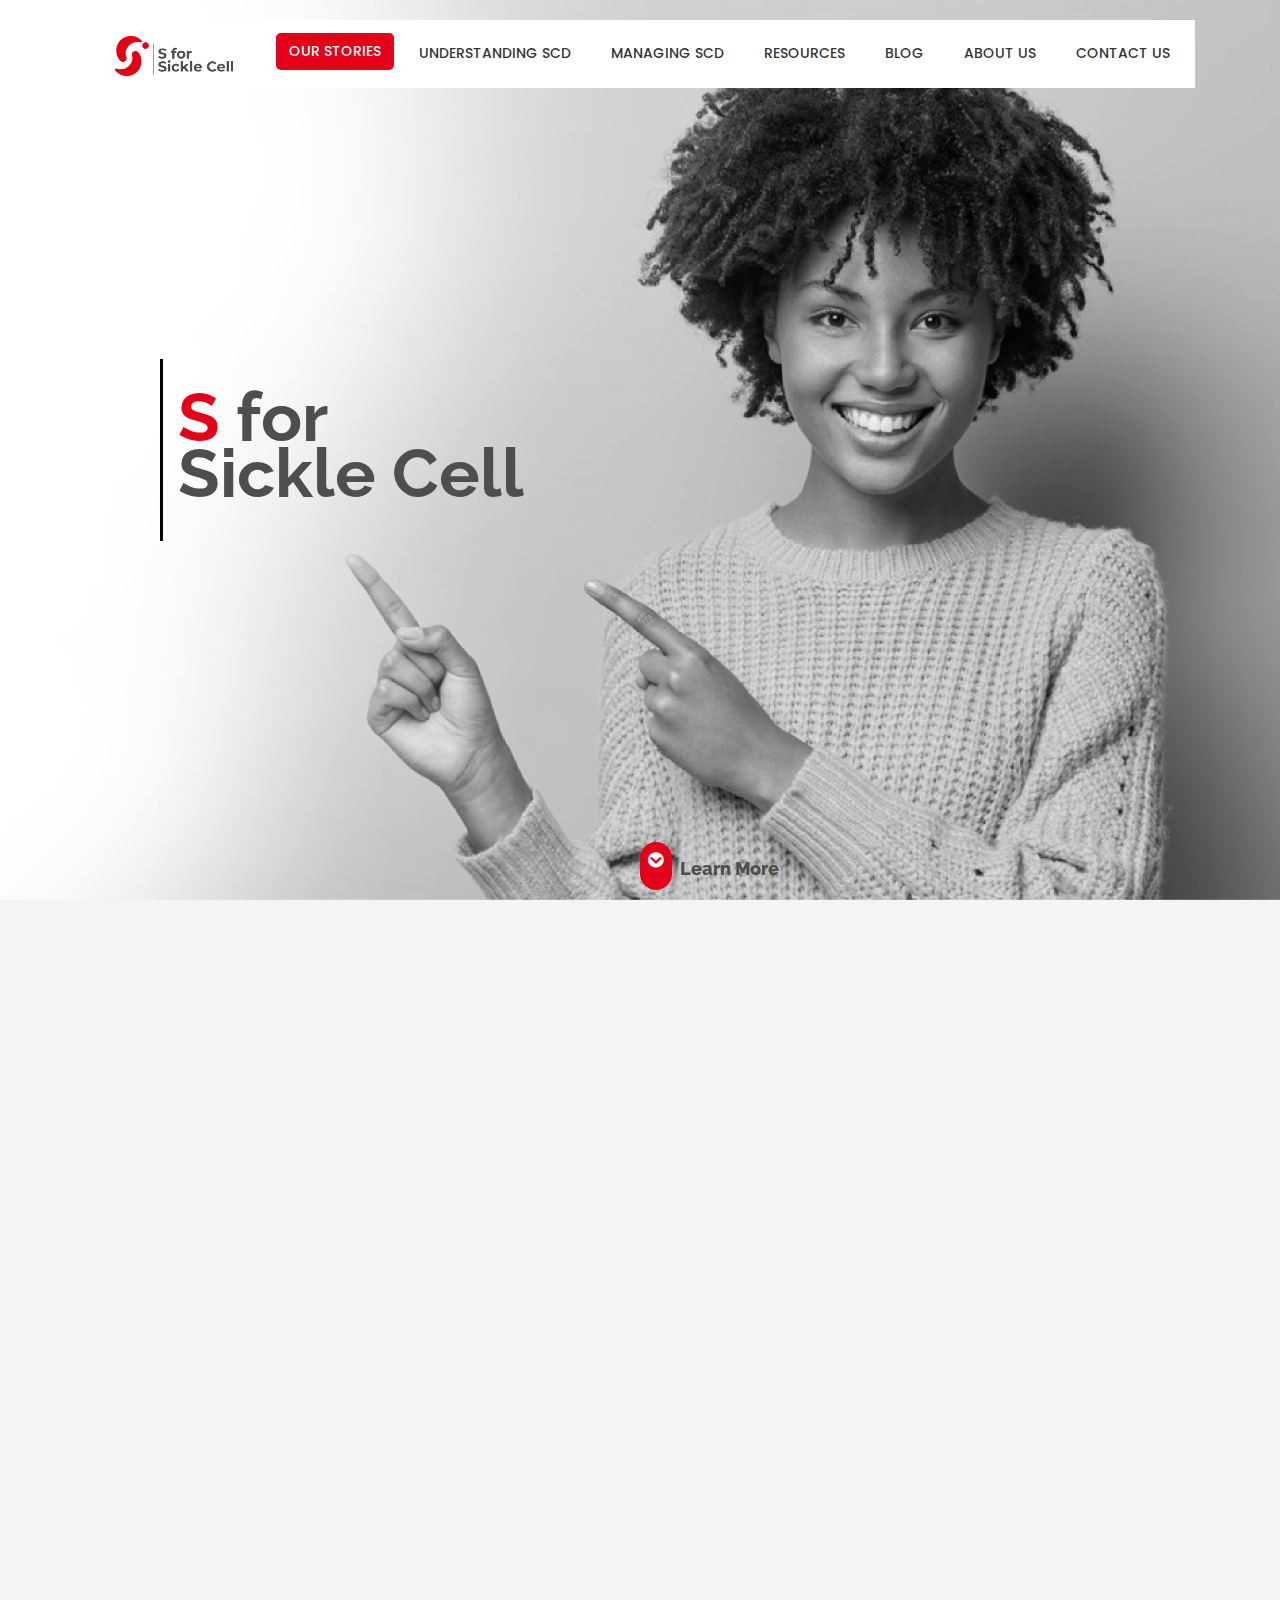
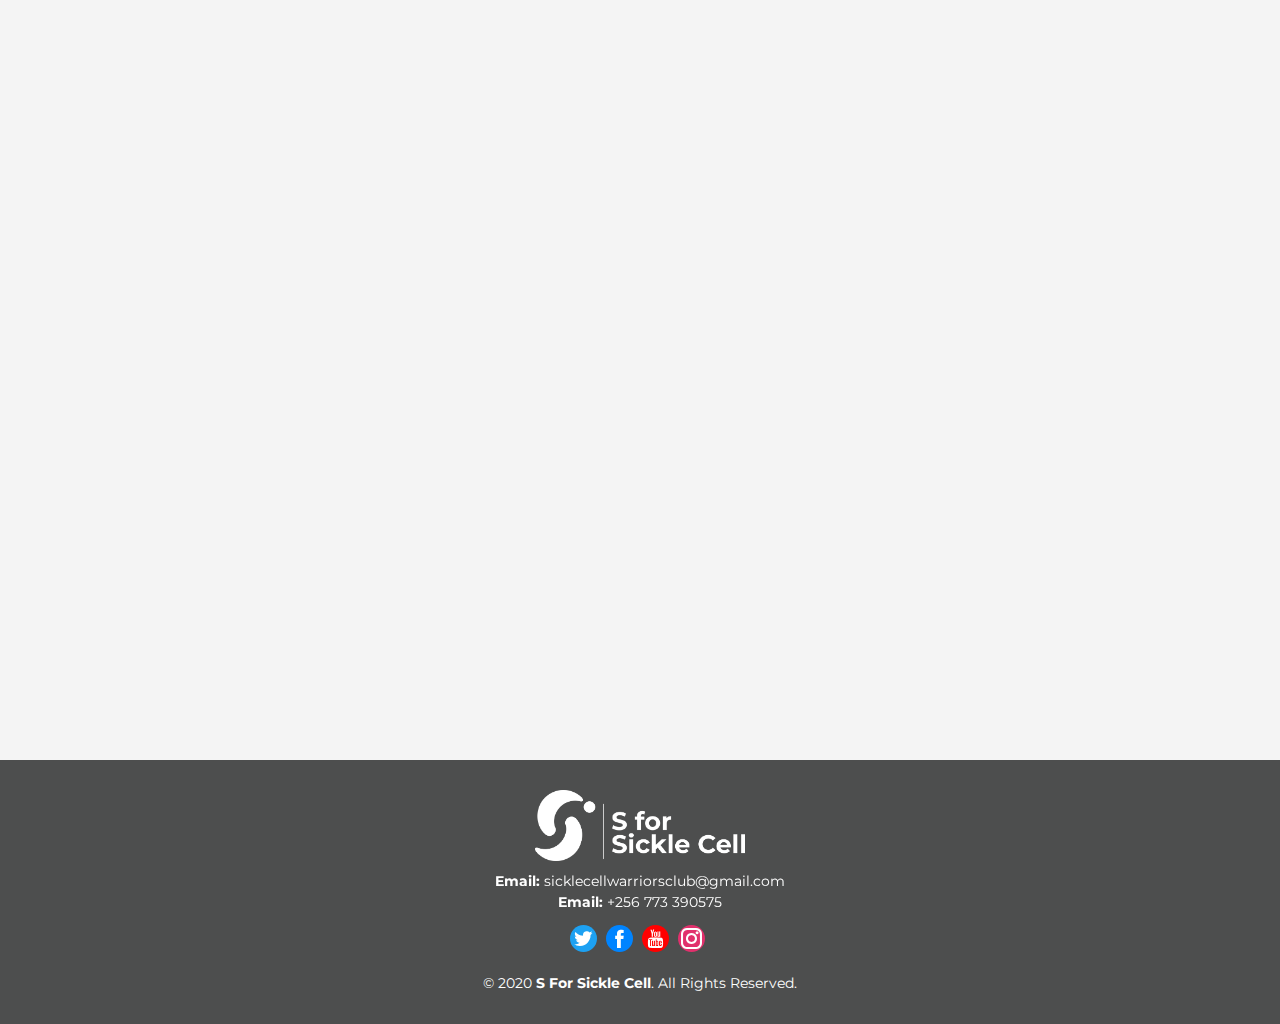
==== commit 0e5261d9: "updated" ====
--- a/index.html
+++ b/index.html
@@ -50,7 +50,8 @@
             <li><a href="managing.html">Managing SCD</a></li>
             <li><a href="resources.html">Resources</a></li>
             <li><a href="blog.html">Blog</a></li>
-            <li><a href="about.html">About Us</a></li>            
+            <li><a href="about.html">About Us</a></li>  
+            <li><a href="contact.html">Contact Us</a></li>           
           </ul>
         </nav><!-- .nav-menu -->
       </div><!-- End Header Container -->
@@ -243,7 +244,7 @@
   <script src="assets/js/main.js"></script>
 
   <!--Start of Tawk.to Script-->
-<script type="text/javascript">
+<!-- <script type="text/javascript">
   var Tawk_API=Tawk_API||{}, Tawk_LoadStart=new Date();
   (function(){
   var s1=document.createElement("script"),s0=document.getElementsByTagName("script")[0];
@@ -253,7 +254,7 @@
   s1.setAttribute('crossorigin','*');
   s0.parentNode.insertBefore(s1,s0);
   })();
-  </script>
+  </script> -->
   <!--End of Tawk.to Script-->
 
 </body>
--- a/assets/css/style.css
+++ b/assets/css/style.css
@@ -88,7 +88,7 @@
   position: fixed;
   display: none;
   right: 30px;
-  bottom: 125px;
+  bottom: 25px;
   z-index: 99999;
 }
 
@@ -193,7 +193,7 @@
   color: #36343a;
   padding: 10px 15px;
   transition: 0.3s;
-  font-size: 16px;
+  font-size: 14px;
   font-weight: 500;
   text-transform: uppercase;
   margin-right: 10px;
@@ -440,7 +440,7 @@
 .hero-about {
   width: 100% !important;
   height: 100vh !important;
-  background: url("../img/understanding-cm.jpg") center right !important;
+  background: url("../img/Understandingscdimage.png") center right !important;
   background-size: cover !important;
 }
 
@@ -622,7 +622,7 @@
 */
 .card-flip > div {
   backface-visibility: hidden;
-  transition: transform 300ms;
+  transition: transform 600ms;
   transition-timing-function: linear;
   width: 100%;
   height: 100%;
@@ -1074,6 +1074,37 @@
 /*--------------------------------------------------------------
 # Contact
 --------------------------------------------------------------*/
+#contact{
+  margin-top: 50px;
+  background-color: #222222 !important;
+  color: white;
+  height: 100vh;
+}
+
+#contact h1{
+  font-size: 7rem;
+  font-weight: 2000;
+}
+#contact p{
+  font-size: 1.5rem;
+}
+
+#contact .icofont-send-mail{
+  font-size: 3rem !important;
+  padding: 20px;
+}
+
+#contact .btn{
+  font-size: 2rem;
+  color: #e50019;
+  background-color: white;
+  border: 1px solid #e50019;
+  transition: .2s ease-in-out;
+}
+#contact .btn:hover{
+  color: white;
+  background-color: #e50019;
+}
 .contact .info {
   width: 100%;
   background: #fff;
